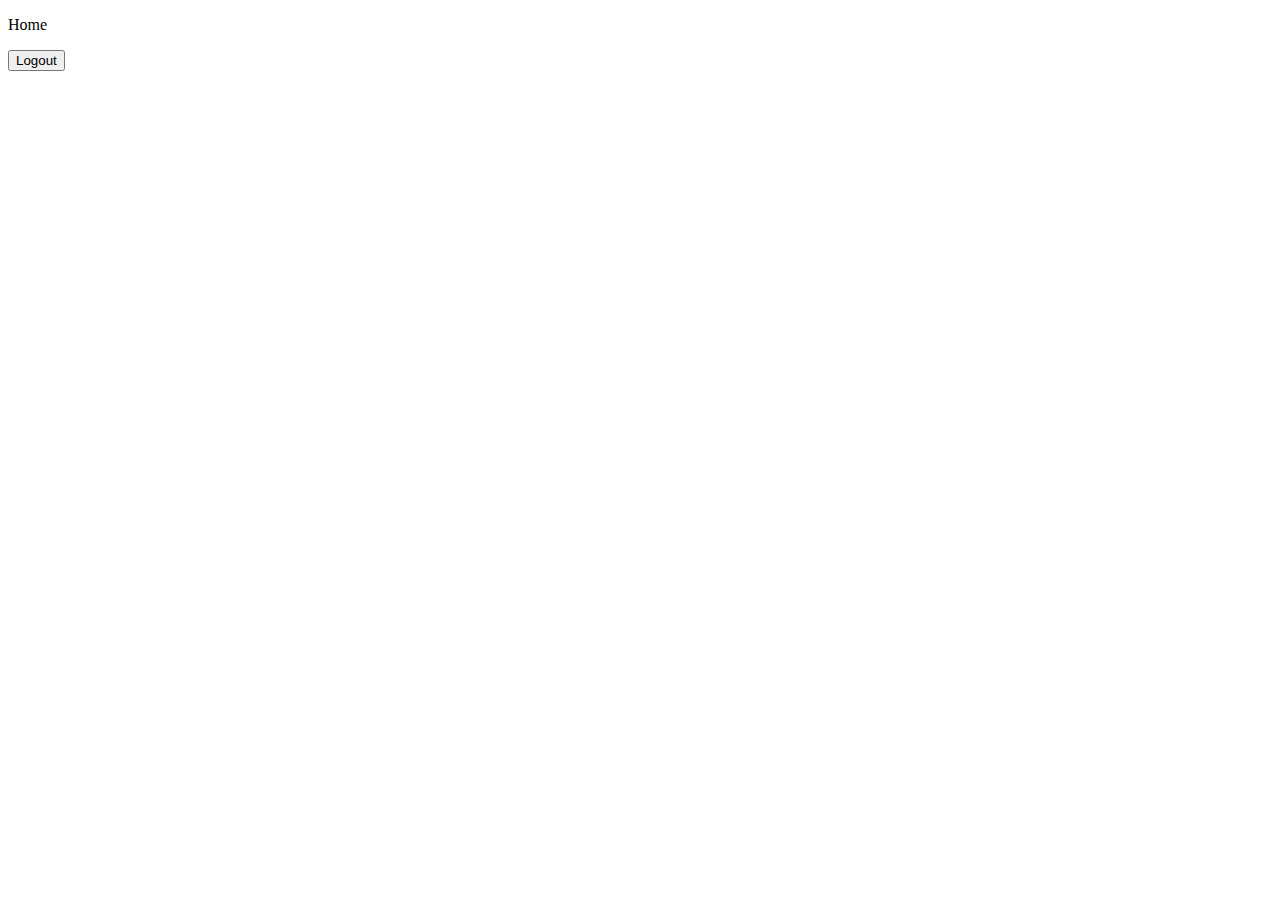
==== main/index.html @ 085b6279 "Sign In / Up View" ====
<!DOCTYPE html>
<html lang="en">
  <head>
    <meta charset="utf-8" />
    <meta name="viewport" content="width=device-width, initial-scale=1, shrink-to-fit=no" />
	 <title>Widen</title>
	 <link rel="stylesheet" href="index.css"/>
  </head>
  <body>
    <noscript>You need to enable JavaScript to run this app.</noscript>
	 <p>Home</p>
	 <button id='logout'>Logout</button>
	 <script src="index.js"></script>
  </body>
</html>
---- main/index.css ----
body {
   min-width: 300px;
   min-height: 300px;
}
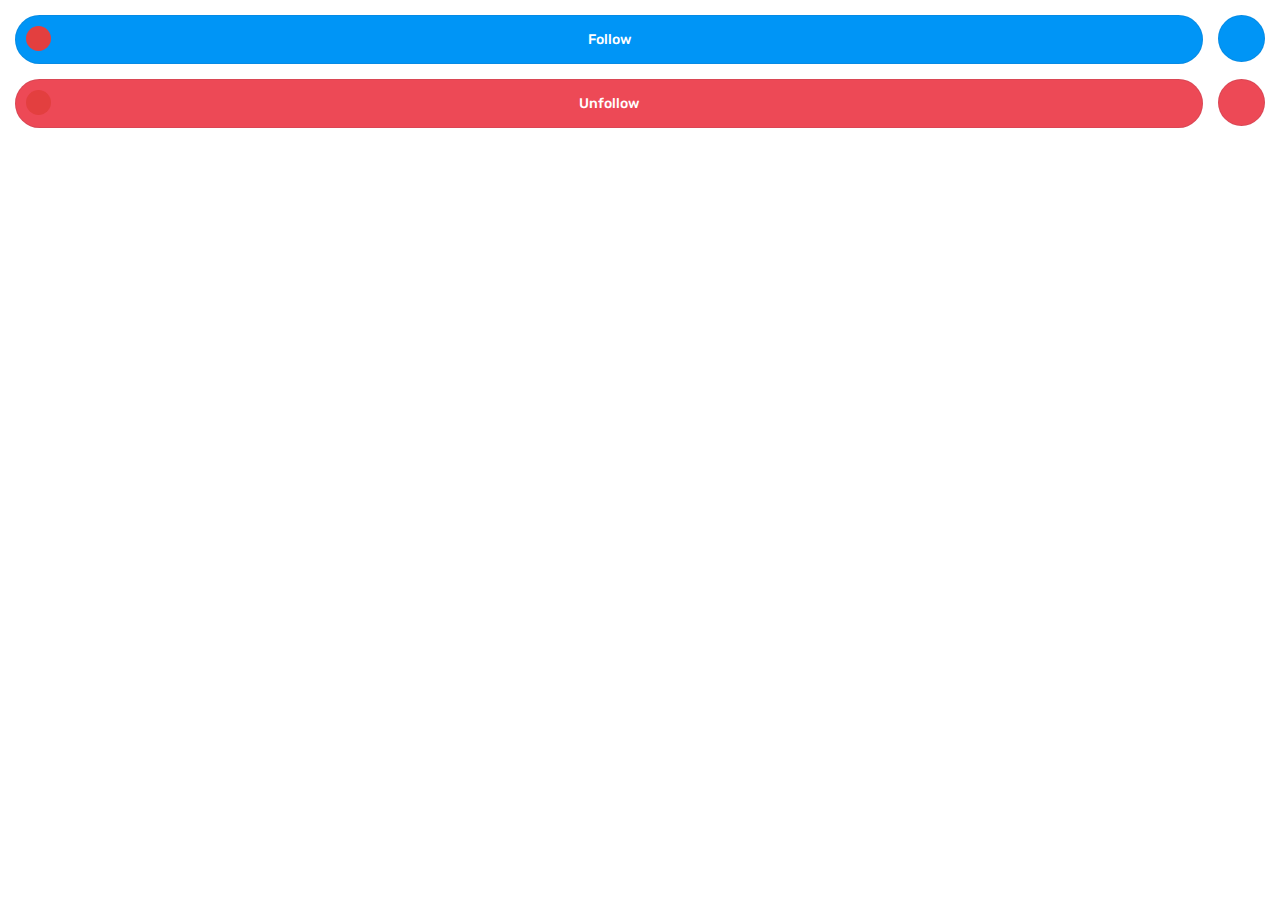
==== commit c67f0538: "working on main" ====
--- a/main/index.html
+++ b/main/index.html
@@ -1,15 +1,39 @@
 <!DOCTYPE html>
 <html lang="en">
-  <head>
-    <meta charset="utf-8" />
-    <meta name="viewport" content="width=device-width, initial-scale=1, shrink-to-fit=no" />
-	 <title>Widen</title>
-	 <link rel="stylesheet" href="index.css"/>
-  </head>
-  <body>
-    <noscript>You need to enable JavaScript to run this app.</noscript>
-	 <p>Home</p>
-	 <button id='logout'>Logout</button>
-	 <script src="index.js"></script>
-  </body>
+	<head>
+		<meta charset="utf-8" />
+		<meta name="viewport" content="width=device-width, initial-scale=1, shrink-to-fit=no" />
+		<title>Widen</title>
+		<link rel="preconnect" href="https://fonts.gstatic.com">
+		<link href="https://fonts.googleapis.com/css2?family=Rubik:wght@300;400;500;600;700;800;900&display=swap" rel="stylesheet">
+		<link rel="stylesheet" href="https://cdnjs.cloudflare.com/ajax/libs/font-awesome/5.15.1/css/all.min.css" integrity="sha512-+4zCK9k+qNFUR5X+cKL9EIR+ZOhtIloNl9GIKS57V1MyNsYpYcUrUeQc9vNfzsWfV28IaLL3i96P9sdNyeRssA==" crossorigin="anonymous" />
+		<link rel="stylesheet" href="index.css"/>
+	</head>
+	<body>
+		<noscript>You need to enable JavaScript to run this app.</noscript>
+		<div class="root column">
+			<header></header>
+			<div class="content column actions">
+				<div class="container">
+					<button class="main follow-color" id='follow'>
+						<i class="fab fa-google icon"></i>
+						<span>Follow</span>
+					</button>
+					<button class="settings follow-color" id="follow-settings" >
+						<i class="fas fa-cog"></i>
+					</button>
+				</div>
+				<div class="container">
+					<button class="main unfollow-color" id='unfollow'>
+						<i class="fab fa-google icon"></i>
+						<span>Unfollow</span>
+					</button>
+					<button class="settings unfollow-color" id="unfollow-settings">
+						<i class="fas fa-cog"></i>
+					</button>
+				</div>
+			</div>
+		</div>
+		<script src="index.js"></script>
+	</body>
 </html>
--- a/main/index.css
+++ b/main/index.css
@@ -1,4 +1,102 @@
+/**
+ ** General
+ **/
+
+* {
+	font-family: 'Rubik', sans-serif;
+}
+
 body {
-   min-width: 300px;
-   min-height: 300px;
+   min-width: 350px;
+	min-height: 600px;
+	margin: 0;
+	padding: 0;
 }
+
+.column {
+	display: flex;
+	flex-direction: column;
+}
+
+.content {
+	padding: 15px;
+	align-items: center;
+}
+
+button {
+	cursor: pointer;
+}
+
+button:focus, button:active {
+	outline: none;
+}
+
+p, h4 {
+	color: #3d3d4e;
+}
+
+/**
+ **  Toggle's
+ **/
+
+.actions .container {
+	width: 100%;
+	display: flex;
+}
+
+.actions .container > button > span {
+	font-weight: 500;
+	font-size: 14px;
+}
+
+.actions > .container > .main {
+	border-radius: 25px;
+	border: 1px solid rgba(61, 61, 78, 0.1);
+	padding: 15px;
+	position: relative;
+	color: white;
+	flex: 1;
+}
+
+.actions > .container > .main:not(:last-child) {
+	margin-bottom: 15px;
+}
+
+.actions > .container > .main > i {
+	color: white;
+	position: absolute;
+	display: flex;
+	align-items: center;
+	justify-content: center;
+	top: 10px;
+	width: 25px;
+	height: 25px;
+	border-radius: 50%;
+}
+
+.actions > .container > button > .icon {
+	background-color: #e33f3f;
+	left: 10px;
+}
+
+.actions > .container > .settings {
+	right: 10px;
+	outline: none;
+	border-radius: 50%;
+	width: 47px;
+	height: 47px;
+	margin-left: 15px;
+	border: 1px solid rgba(61, 61, 78, 0.1);
+}
+
+.actions > .container > .settings > i {
+	color: white;
+}
+
+.follow-color {
+	background-color: #0095f6;
+}
+
+.unfollow-color {
+	background-color: #ed4956;
+}
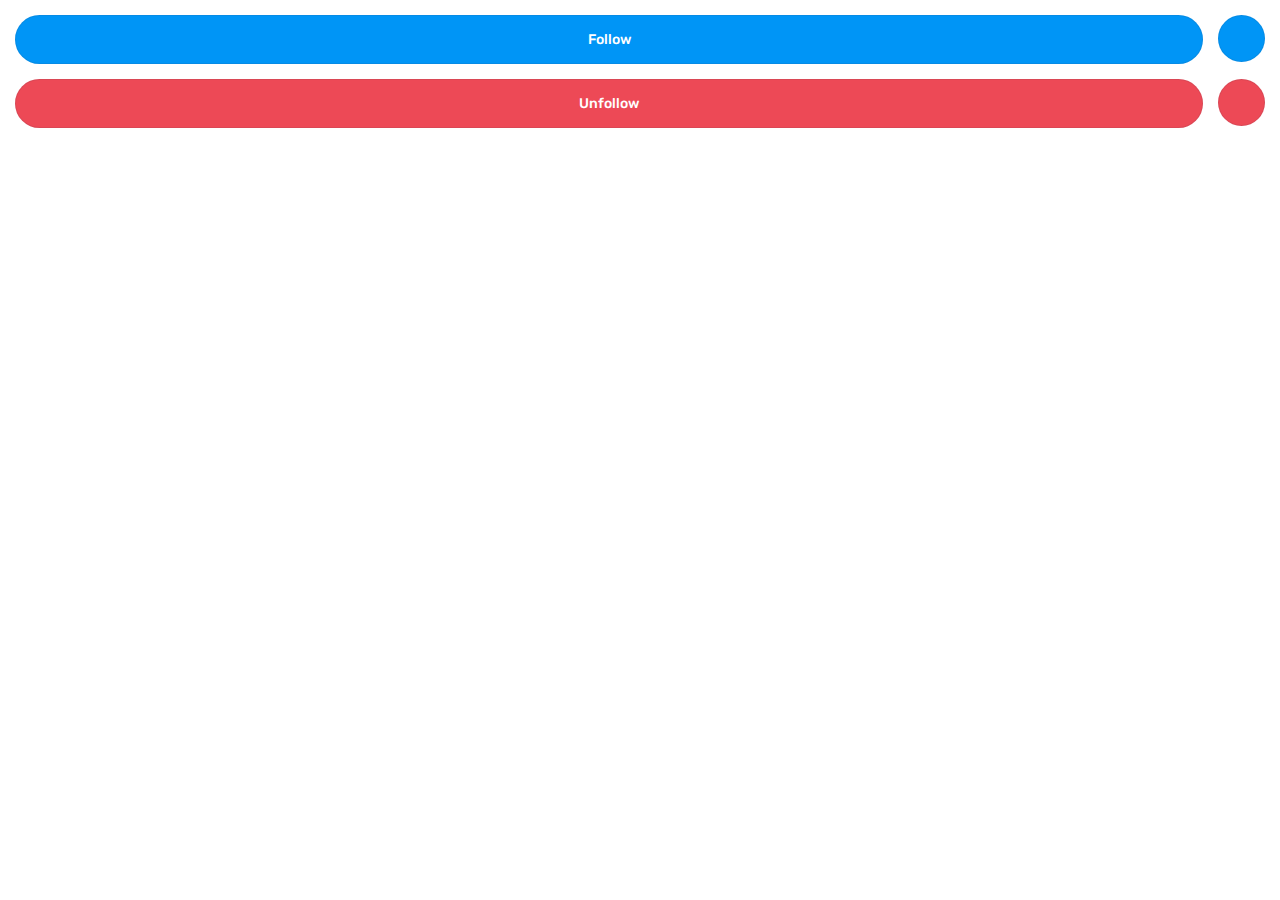
==== commit 911e9328: "remove header" ====
--- a/main/index.html
+++ b/main/index.html
@@ -12,11 +12,9 @@
 	<body>
 		<noscript>You need to enable JavaScript to run this app.</noscript>
 		<div class="root column">
-			<header></header>
 			<div class="content column actions">
 				<div class="container">
 					<button class="main follow-color" id='follow'>
-						<i class="fab fa-google icon"></i>
 						<span>Follow</span>
 					</button>
 					<button class="settings follow-color" id="follow-settings" >
@@ -25,7 +23,6 @@
 				</div>
 				<div class="container">
 					<button class="main unfollow-color" id='unfollow'>
-						<i class="fab fa-google icon"></i>
 						<span>Unfollow</span>
 					</button>
 					<button class="settings unfollow-color" id="unfollow-settings">
--- a/main/index.css
+++ b/main/index.css
@@ -62,23 +62,6 @@
 	margin-bottom: 15px;
 }
 
-.actions > .container > .main > i {
-	color: white;
-	position: absolute;
-	display: flex;
-	align-items: center;
-	justify-content: center;
-	top: 10px;
-	width: 25px;
-	height: 25px;
-	border-radius: 50%;
-}
-
-.actions > .container > button > .icon {
-	background-color: #e33f3f;
-	left: 10px;
-}
-
 .actions > .container > .settings {
 	right: 10px;
 	outline: none;
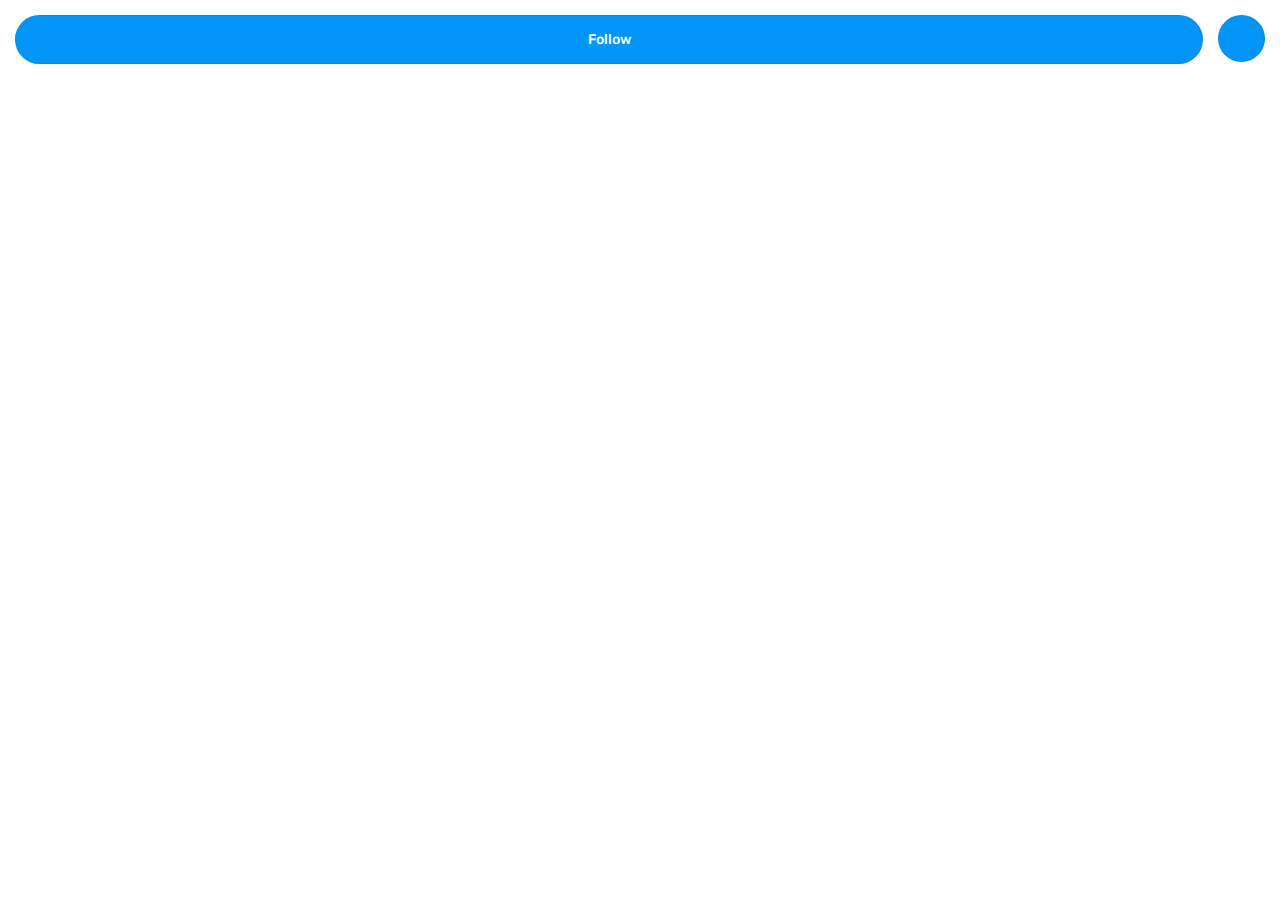
==== commit 61ed0fee: "remove Unfollow button" ====
--- a/main/index.html
+++ b/main/index.html
@@ -21,14 +21,6 @@
 						<i class="fas fa-cog"></i>
 					</button>
 				</div>
-				<div class="container">
-					<button class="main unfollow-color" id='unfollow'>
-						<span>Unfollow</span>
-					</button>
-					<button class="settings unfollow-color" id="unfollow-settings">
-						<i class="fas fa-cog"></i>
-					</button>
-				</div>
 			</div>
 		</div>
 		<script src="index.js"></script>
--- a/main/index.css
+++ b/main/index.css
@@ -78,8 +78,4 @@
 
 .follow-color {
 	background-color: #0095f6;
-}
-
-.unfollow-color {
-	background-color: #ed4956;
-}
+}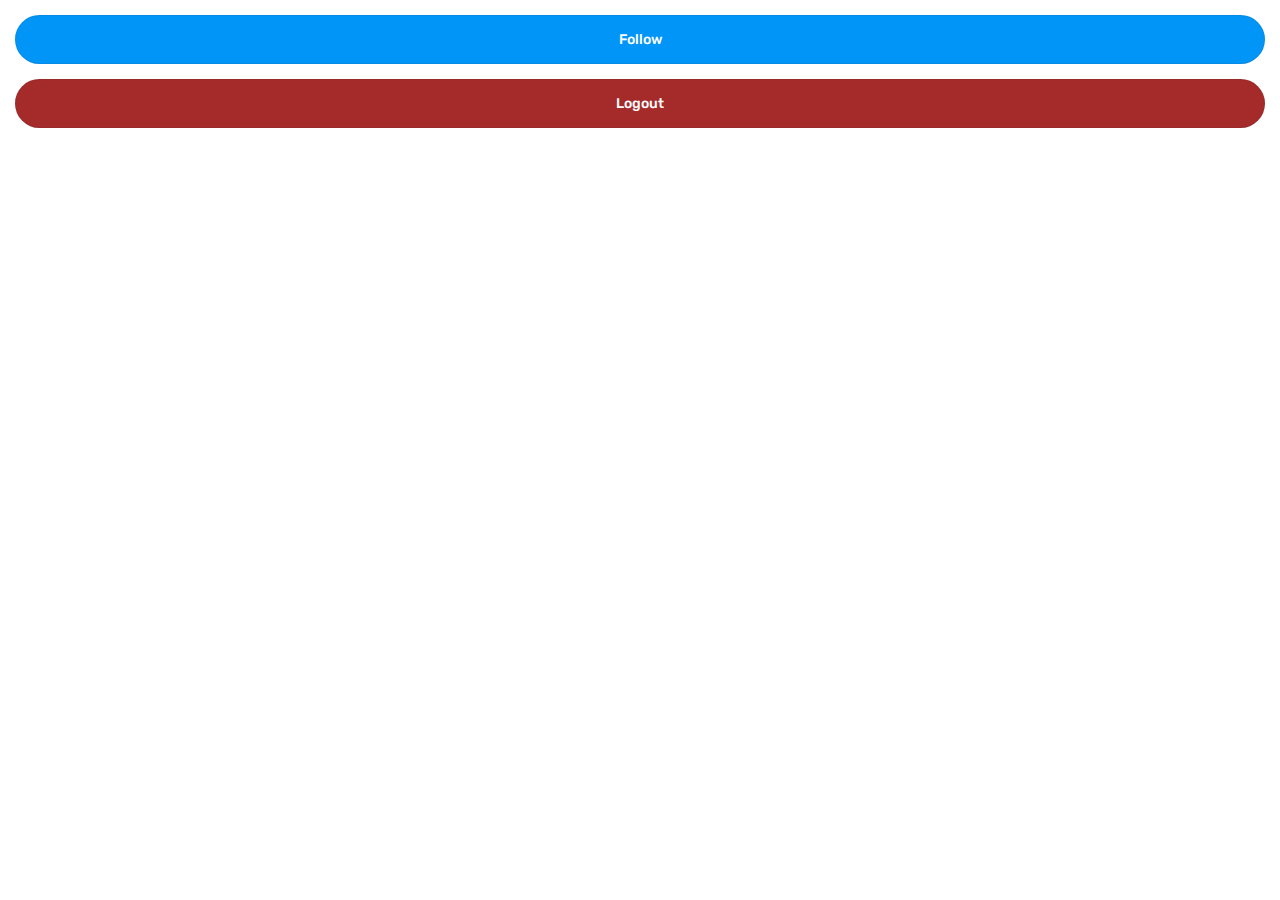
==== commit 074cb879: "mass follow function's forr followers, followings and likers" ====
--- a/main/index.html
+++ b/main/index.html
@@ -17,8 +17,10 @@
 					<button class="main follow-color" id='follow'>
 						<span>Follow</span>
 					</button>
-					<button class="settings follow-color" id="follow-settings" >
-						<i class="fas fa-cog"></i>
+				</div>
+				<div class="container">
+					<button class="main logout" id='logout'>
+						<span>Logout</span>
 					</button>
 				</div>
 			</div>
--- a/main/index.css
+++ b/main/index.css
@@ -8,7 +8,7 @@
 
 body {
    min-width: 350px;
-	min-height: 600px;
+	min-height: 350px;
 	margin: 0;
 	padding: 0;
 }
@@ -78,4 +78,9 @@
 
 .follow-color {
 	background-color: #0095f6;
+}
+
+.logout {
+	background-color: brown;
+	margin-top: 15px;
 }